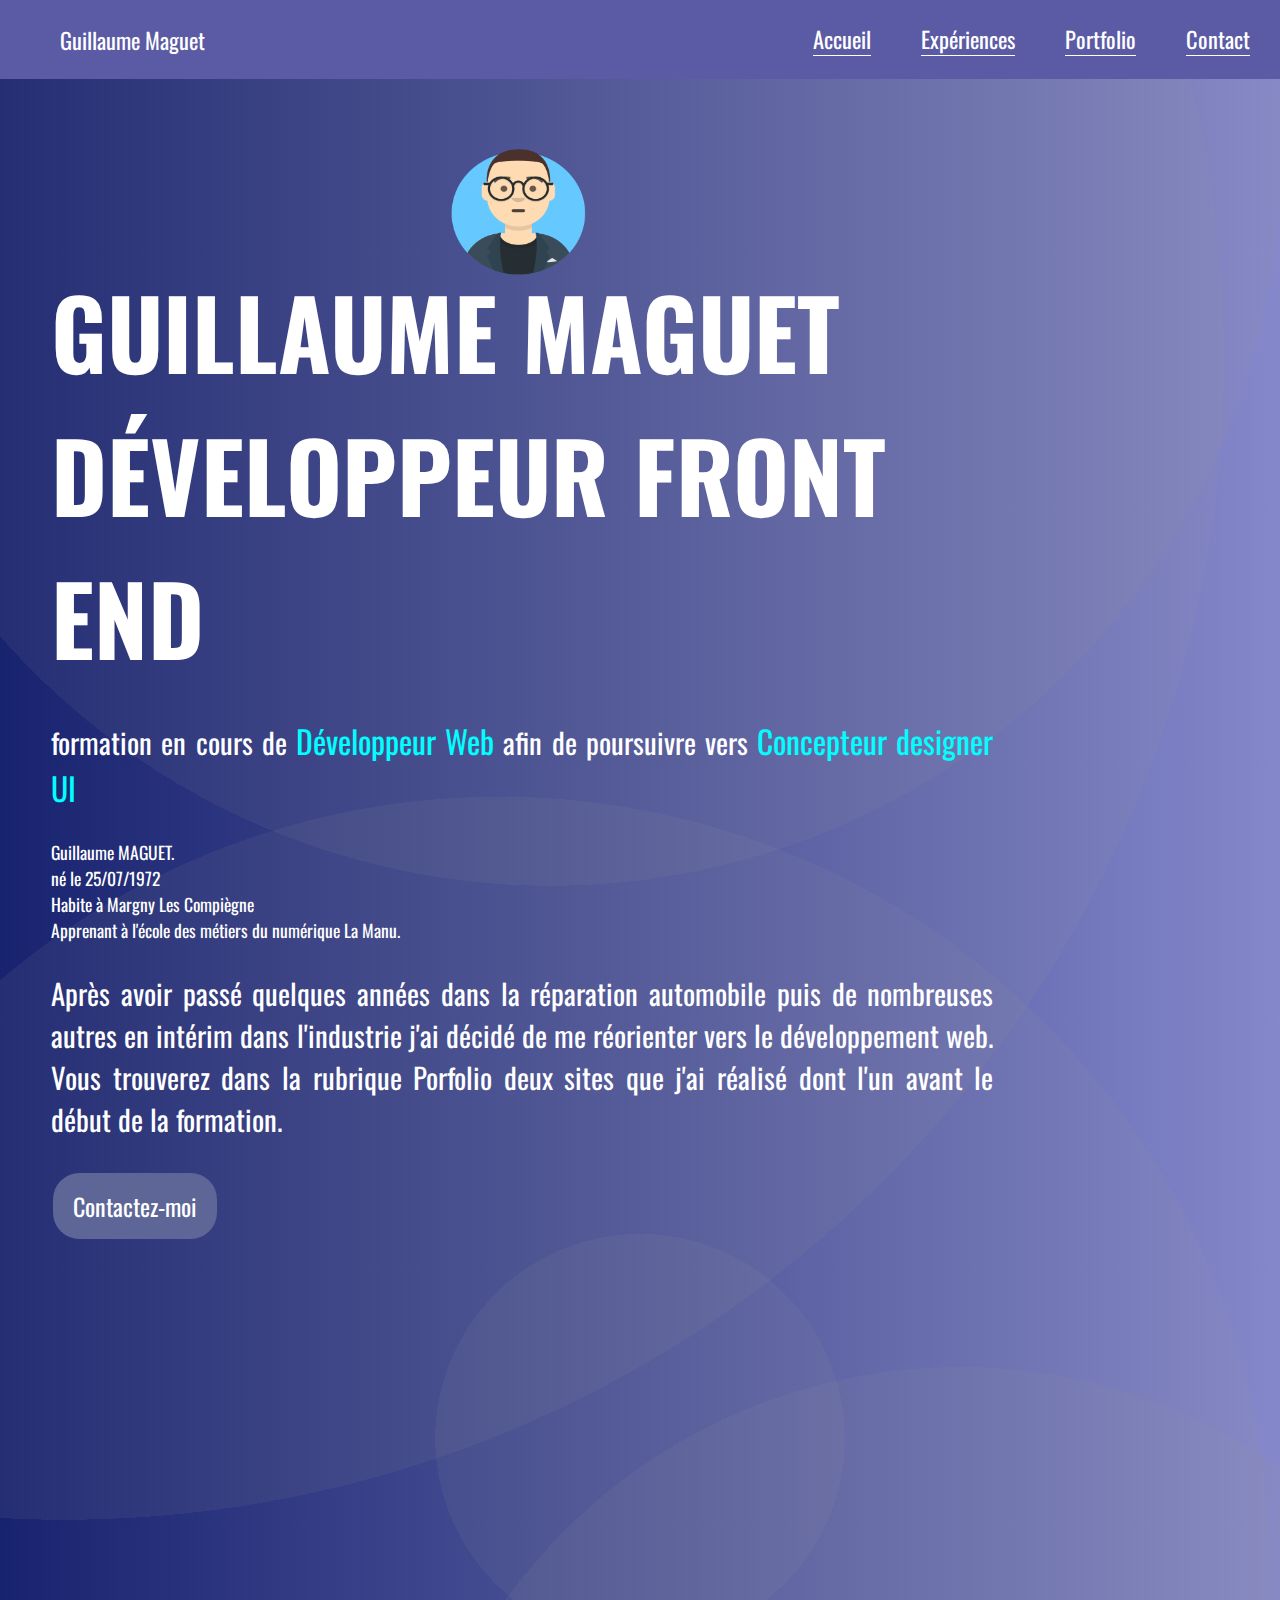
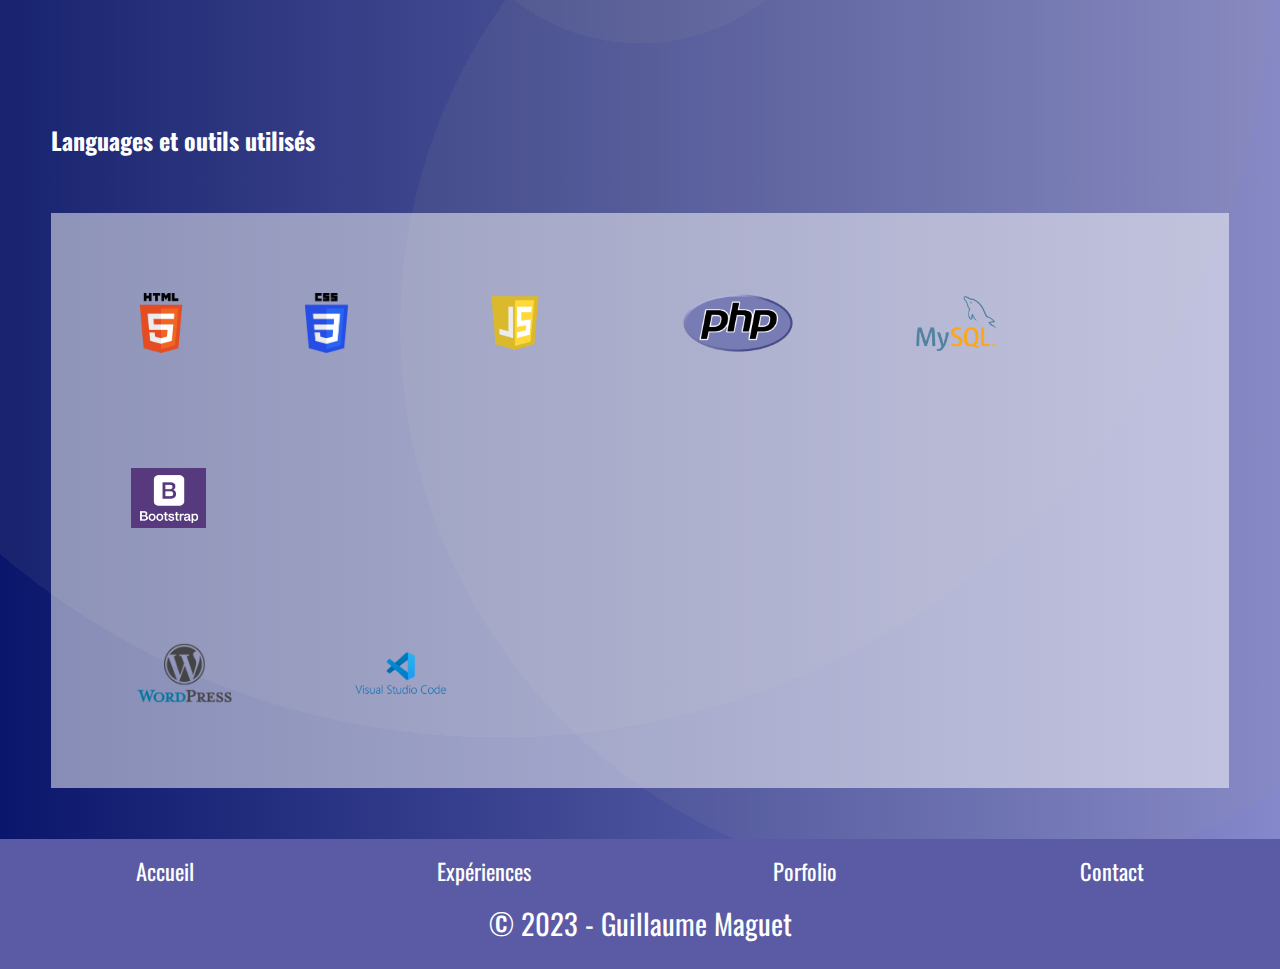
==== index.html @ 15b7d91f "1er ajout" ====
<!DOCTYPE html>
<html lang="fr">
<head>
    <meta charset="UTF-8">
    <meta http-equiv="X-UA-Compatible" content="IE=edge">
    <meta name="viewport" content="width=device-width, initial-scale=1.0">
    <title>Accueil</title>
    <link rel="stylesheet" href="assets/css/index.css">
</head>
<body>
    <nav>
        <div class="profile">
           Guillaume Maguet
        </div>
        <ul>
            <li><a href="index.html"></a> Accueil</a></li>
            <li><a href="exp.html">Expériences</a></li>
            <li><a href="portfolio.html">Portfolio</a></li>
            <li><a href="contact.html">Contact</a></li>
        </ul>
    </nav>

    <section class="photo-profil">
        <img src="./assets/images/Avatar-Maker.png" alt="">
    </section>
    <section class="page-content">
        <header>
            <h1>Guillaume MAGUET <br> 
                Développeur  front end <br></h1>
                <p class="title">formation en cours de <a href="https://lamanu.fr/formations/formation-developpeur-web-mobile/" target="_blank" >Développeur Web </a>afin de poursuivre vers <a href="https://lamanu.fr/alternance/formation-concepteur-designer-ui/" target="_blank" > Concepteur designer UI</a> </p>

            <p class="first" >Guillaume MAGUET. <br>
                né le 25/07/1972 <br>
                Habite à Margny Les Compiègne <br>
                Apprenant à l'école des métiers du numérique La Manu. <br></p>
                
                <p>Après avoir passé quelques années dans la réparation automobile puis de nombreuses autres en intérim dans l'industrie j'ai décidé de me réorienter vers le développement web. Vous trouverez dans la rubrique Porfolio deux sites que j'ai réalisé dont l'un avant le début de la formation.</p>         
           
                
                <a href="contact.html" class="button">Contactez-moi</a>
          </header>

        <section class="presentation-image">
            <!-- <img src="./assets/images/background-5060836_1920.jpg" alt=""> -->
        </section>
        
        <h2>Languages et outils utilisés</h2>
        <section class="projects-section">
            <div class="logos">
                <img src="./assets/images/logos/HTML5_logo_and_wordmark.svg.png" alt="">
                <img src="./assets/images/logos/CSS3_logo_and_wordmark.svg.png" alt="">
                <img src="./assets/images/logos/javascript-logo-transparent-logo-javascript-images-3.png" alt="">
                <img src="./assets/images/logos/PHP-logo.svg.png" alt="">
                <img src="./assets/images/logos/MySQL-Logo.png" alt="">
                <img src="./assets/images/logos/logo-bootstrap.png" alt="">

            </div>

            <div class="logos2">
                <img src="./assets/images/logos/WordPress-Logo.png" alt="">
                <img src="./assets/images/logos/vs code.png" alt="">
            </div>
        </section>
    </section>
    
    <footer>       
        <div class="liens">
            
                <a href="index.html">Accueil</a>
                <a href="exp.html">Expériences</a>
                <a href="portfolio.html">Porfolio</a>
                <a href="contact.html">Contact</a>            
        </div>

        <div class="copyright">
            <p>&copy 2023 - Guillaume Maguet</p>
        </div>
    </footer>
    
</body>
</html>
---- assets/css/index.css ----
@import url('https://fonts.googleapis.com/css2?family=Noto+Sans+JP:wght@300;400&family=Oswald:wght@300&display=swap');

body{
    padding: 0;
    margin: 0;
    color: white;
    background-image: radial-gradient(circle at 50% 56%, hsla(16,0%,59%,0.1) 0%, hsla(16,0%,59%,0.1) 13%,transparent 13%, transparent 44%,transparent 44%, transparent 100%),radial-gradient(circle at 75% 75%, hsla(16,0%,59%,0.1) 0%, hsla(16,0%,59%,0.1) 26%,transparent 26%, transparent 57%,transparent 57%, transparent 100%),radial-gradient(circle at 43% 6%, hsla(16,0%,59%,0.1) 0%, hsla(16,0%,59%,0.1) 29%,transparent 29%, transparent 92%,transparent 92%, transparent 100%),radial-gradient(circle at 39% 61%, hsla(16,0%,59%,0.1) 0%, hsla(16,0%,59%,0.1) 44%,transparent 44%, transparent 83%,transparent 83%, transparent 100%),radial-gradient(circle at 5% 14%, hsla(16,0%,59%,0.1) 0%, hsla(16,0%,59%,0.1) 46%,transparent 46%, transparent 99%,transparent 99%, transparent 100%),linear-gradient(90deg, rgb(10, 22, 107),rgb(133, 136, 202));
    /* background-image: radial-gradient(circle at center center, transparent,rgb(0,0,0)),linear-gradient(300deg, rgba(198, 198, 198,0.05) 0%, rgba(198, 198, 198,0.05) 50%,rgba(11, 11, 11,0.05) 50%, rgba(11, 11, 11,0.05) 100%),linear-gradient(64deg, rgba(54, 54, 54,0.05) 0%, rgba(54, 54, 54,0.05) 50%,rgba(132, 132, 132,0.05) 50%, rgba(132, 132, 132,0.05) 100%),linear-gradient(17deg, rgba(57, 57, 57,0.05) 0%, rgba(57, 57, 57,0.05) 50%,rgba(128, 128, 128,0.05) 50%, rgba(128, 128, 128,0.05) 100%),linear-gradient(332deg, rgba(97, 97, 97,0.05) 0%, rgba(97, 97, 97,0.05) 50%,rgba(85, 85, 85,0.05) 50%, rgba(85, 85, 85,0.05) 100%),linear-gradient(148deg, rgba(237, 237, 237,0.05) 0%, rgba(237, 237, 237,0.05) 50%,rgba(211, 211, 211,0.05) 50%, rgba(211, 211, 211,0.05) 100%),linear-gradient(142deg, rgba(168, 168, 168,0.05) 0%, rgba(168, 168, 168,0.05) 50%,rgba(32, 32, 32,0.05) 50%, rgba(32, 32, 32,0.05) 100%),linear-gradient(15deg, rgba(225, 225, 225,0.05) 0%, rgba(225, 225, 225,0.05) 50%,rgba(228, 228, 228,0.05) 50%, rgba(228, 228, 228,0.05) 100%),linear-gradient(5deg, rgba(104, 104, 104,0.05) 0%, rgba(104, 104, 104,0.05) 50%,rgba(43, 43, 43,0.05) 50%, rgba(43, 43, 43,0.05) 100%),radial-gradient(circle at center center, hsl(290,5%,8%),hsl(290,5%,8%)); */
    font-family: 'Oswald', sans-serif;
    /* font-family: 'Noto Sans JP', sans-serif; */
}
/* ******************************NAVBAR*************************************** */
nav{
    display: flex;
    flex-wrap: wrap;
    justify-content: space-between;
    align-items: center;
    background-color: rgb(91, 91, 165);
    position: sticky;
    width: 100%;
    top: 0;
    font-size: 1.4em;
    z-index: 99;
}

nav.profile{
    display: flex;
    align-items: center;
}

.profile{
    margin-left: 60px;
}

/* nav .profile img{
    width: 40px;
    height: 40px;
    border-radius: 50%;
}

nav .profile h1{
    margin-left: 10px;
    font-size: 15px;
}  */

nav ul{
    display: flex;
    list-style-type: none;  
}

nav ul li {
    margin: 0 30px 0 20px;
    cursor: pointer;
    border-bottom: 1px solid #fff;
}

nav ul li:hover{
    border-bottom-color: #000;
    text-decoration: none;
    /* padding: 30px; */
}
a{
    text-decoration: none;
    color: white;
}
/* *********************************************************************************************** */

.page-content{
    margin: 4%;
}

.page-content header{
    margin-top: 5%;
    max-width: 80%;
}

/* .page-content header */
 h1{
    margin: 0;
    text-transform: uppercase;
    font-family: 'Oswald', sans-serif;
    font-size:6em;
}

.title a{
    font-size: 1.1em;
    color: aqua;
}

.title a:hover{
    font-size: 1.2em;
    transition: .4s;
    color: rgb(251, 31, 31);
    font-weight: 600;
}

.first{
    font-size: 1.1em;
}

p{
    font-size: 1.8em;
    text-align: justify;
}

.photo-profil img{
    float: right;
    width: 150px;
    height: 150px;
    margin: 130px 70px 30px 0px;
    position: relative;
    border-radius: 50%;
    top: 0;
    right: 250px;
}

 .button{
    background-color: #5d6697;
    border: none;
    color: white;
    padding: 15px 20px;
    text-align: center;
    text-decoration: none;
    display: inline-block;
    font-size: 1.5em;
    margin: 4px 2px;
    border-radius: 1.1em;
}

.button:hover{
    color: #ccc;
    transition: 0.5s;
    font-size: bold;
}

.page-content .presentation-image{
    margin-top: 5%;
    width: 100%;
    height: 400px;
    background-image: url('../images/background-5060836_1920.jpg');
    background-size: cover;
    background-attachment: fixed;
    transition: filter 0.5s;
   }

.page-content .presentation-image img{
    max-width: 100%;
    height: auto;
}

.page-content .presentation-image:hover{
    filter: brightness(80%);
}

.projects-section .logos img{
    padding: 55px;
    /* width: 60px; */
    height: 60px;
    display: inline-flex;
    justify-content: center;
    padding: auto;
}

.projects-section .logos2 img{
    padding: 55px;
    /* width: 60px; */
    height: 60px;
    display: inline-flex;
    justify-content: center;
}



.projects-section{
    background-color: rgba(255,255, 253, 0.5) ;
    padding: 25px;
    margin-top: 55px;
}
/* ****************************************************FOOTER************************************** */
footer{
    background-color: rgb(91, 91, 165);
    height: 130px;
}

.liens{
    padding: 15px;
    font-size: 1.4em;
    display: flex;
    justify-content: space-around;
}

 .copyright p{
    text-align: center;
    margin: 0px 0 25px 0;
}



/* ***********************************RESPONSIVE************************************* */
@media screen and (max-width: 400px) {
    body{
        margin: 0 100px;
         
    }
    .page-content h1{
        font-size: 3.5em;
    }
}

@media screen and (max-width: 700px) {
    nav{
        justify-content: center;
    }

     .projects-section .logos img{
        padding-left: 10px;
    }  

    .projects-section .logos2 img{
        padding-left: 5px;
    }

    .photo-profil img{
        /* padding-top: 800px; */
        top: 5;
    }

}

@media screen and (max-width:1430px) {
    .photo-profil img{
        position: absolute;
        top: 1px;
        right: 615px ;
    }
    
    .page-content{
        margin-top: 180px;
    }
}

@media screen and (max-width:1000px) {
    .photo-profil img{
        position: absolute;
        top: 10px;
        right: 200px ;
    }
    .page-content{
        margin-top: 200px;
    }
}
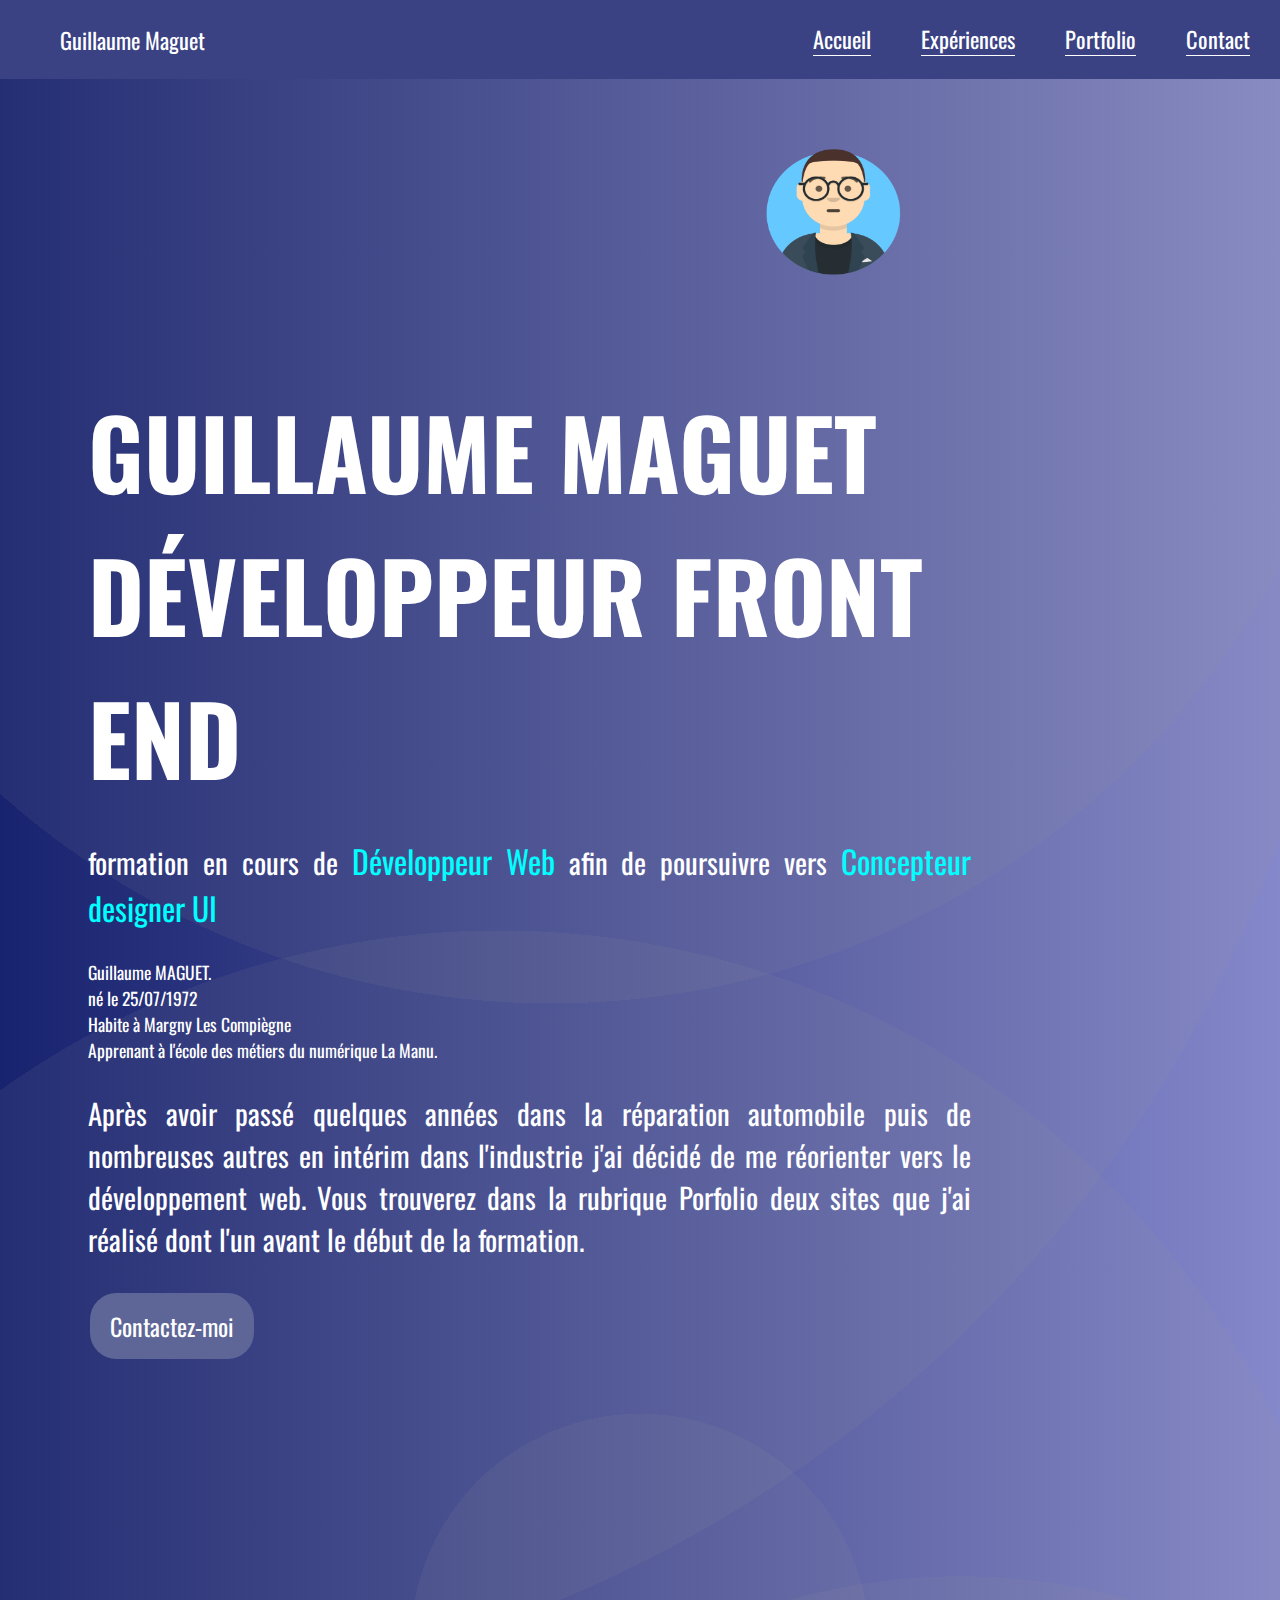
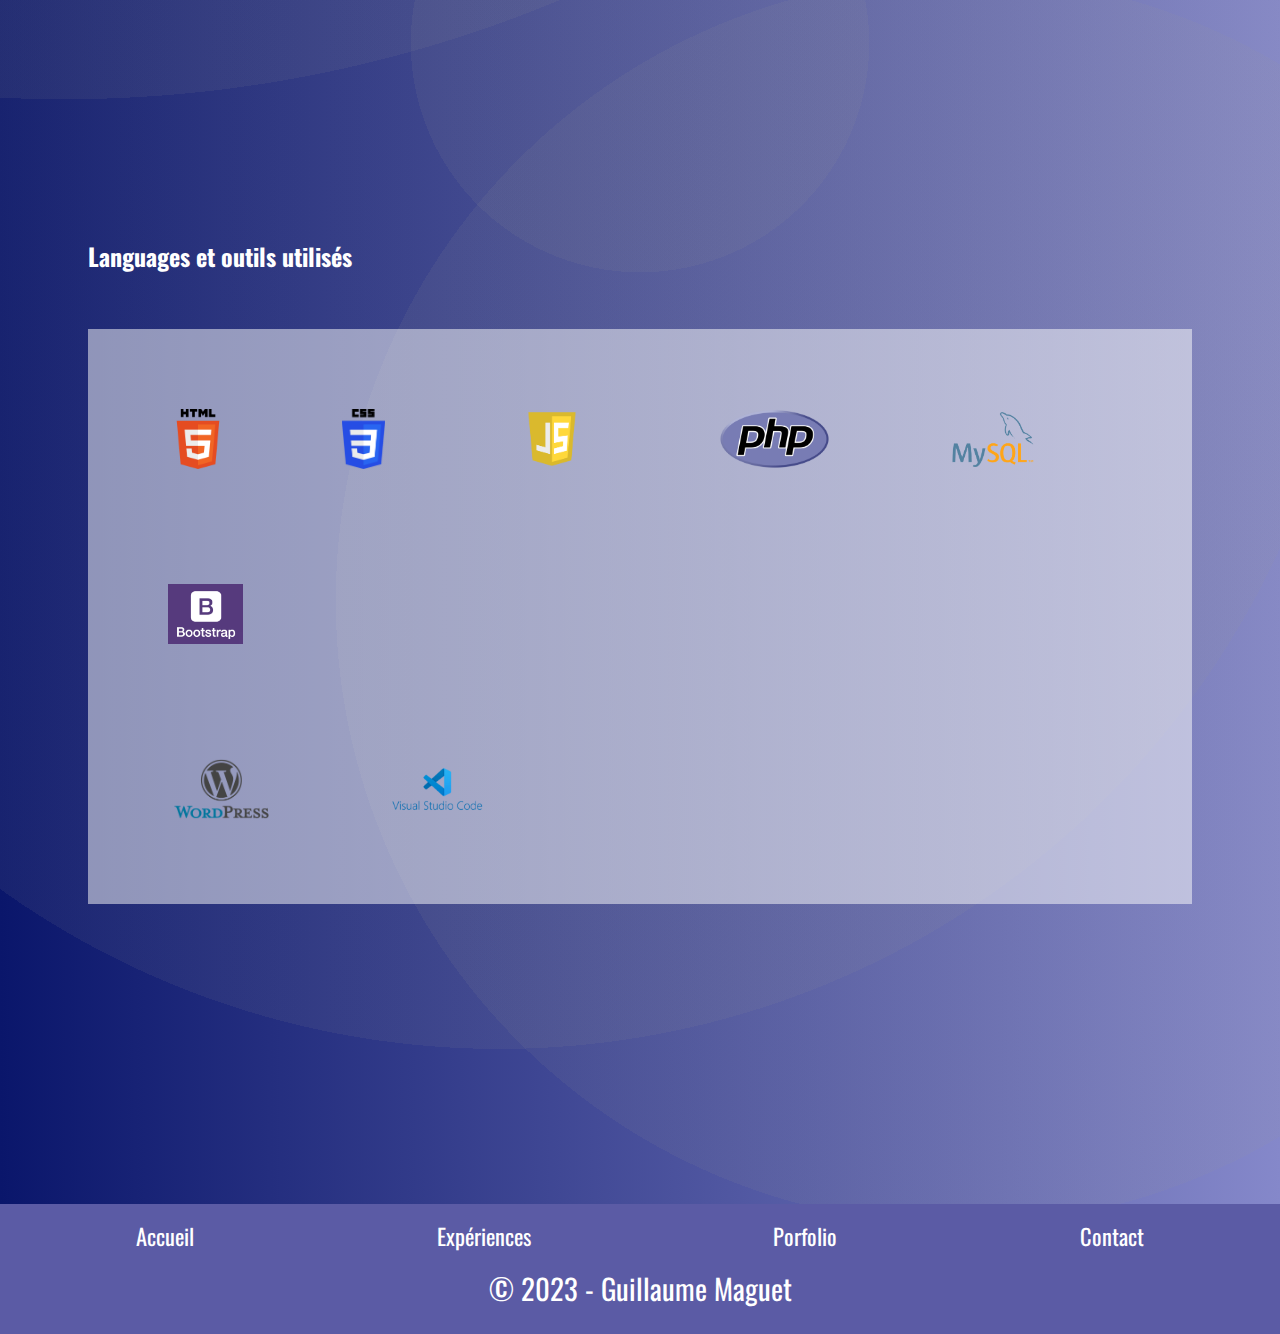
==== commit aa510c70: "push du soir" ====
--- a/index.html
+++ b/index.html
@@ -8,60 +8,63 @@
     <link rel="stylesheet" href="assets/css/index.css">
 </head>
 <body>
-    <nav>
-        <div class="profile">
-           Guillaume Maguet
-        </div>
-        <ul>
-            <li><a href="index.html"></a> Accueil</a></li>
-            <li><a href="exp.html">Expériences</a></li>
-            <li><a href="portfolio.html">Portfolio</a></li>
-            <li><a href="contact.html">Contact</a></li>
-        </ul>
-    </nav>
+    <nav class="navbar">
+        <div class="nav-links">
+           <div class="logo">Guillaume Maguet</div>
+           <ul>
+               <li><a href="index.html">Accueil</a></a></li>
+               <li><a href="exp.html">Expériences</a></li>
+               <li><a href="portfolio.html">Portfolio</a></li>
+               <li><a href="contact.html">Contact</a></li>
+           </ul>
+       </div>
+       <img src="assets/images/menu-btn.png" alt="btn" class="menu-burger">
+   </nav> 
 
-    <section class="photo-profil">
-        <img src="./assets/images/Avatar-Maker.png" alt="">
-    </section>
-    <section class="page-content">
-        <header>
-            <h1>Guillaume MAGUET <br> 
-                Développeur  front end <br></h1>
-                <p class="title">formation en cours de <a href="https://lamanu.fr/formations/formation-developpeur-web-mobile/" target="_blank" >Développeur Web </a>afin de poursuivre vers <a href="https://lamanu.fr/alternance/formation-concepteur-designer-ui/" target="_blank" > Concepteur designer UI</a> </p>
-
-            <p class="first" >Guillaume MAGUET. <br>
-                né le 25/07/1972 <br>
-                Habite à Margny Les Compiègne <br>
-                Apprenant à l'école des métiers du numérique La Manu. <br></p>
-                
-                <p>Après avoir passé quelques années dans la réparation automobile puis de nombreuses autres en intérim dans l'industrie j'ai décidé de me réorienter vers le développement web. Vous trouverez dans la rubrique Porfolio deux sites que j'ai réalisé dont l'un avant le début de la formation.</p>         
-           
-                
-                <a href="contact.html" class="button">Contactez-moi</a>
-          </header>
-
-        <section class="presentation-image">
-            <!-- <img src="./assets/images/background-5060836_1920.jpg" alt=""> -->
+    <main>
+        <section class="photo-profil">
+            <img src="./assets/images/Avatar-Maker.png" alt="">
         </section>
-        
-        <h2>Languages et outils utilisés</h2>
-        <section class="projects-section">
-            <div class="logos">
-                <img src="./assets/images/logos/HTML5_logo_and_wordmark.svg.png" alt="">
-                <img src="./assets/images/logos/CSS3_logo_and_wordmark.svg.png" alt="">
-                <img src="./assets/images/logos/javascript-logo-transparent-logo-javascript-images-3.png" alt="">
-                <img src="./assets/images/logos/PHP-logo.svg.png" alt="">
-                <img src="./assets/images/logos/MySQL-Logo.png" alt="">
-                <img src="./assets/images/logos/logo-bootstrap.png" alt="">
-
-            </div>
-
-            <div class="logos2">
-                <img src="./assets/images/logos/WordPress-Logo.png" alt="">
-                <img src="./assets/images/logos/vs code.png" alt="">
-            </div>
+        <section class="page-content">
+            <header>
+                <h1>Guillaume MAGUET <br> 
+                    Développeur  front end <br></h1>
+                    <p class="title">formation en cours de <a href="https://lamanu.fr/formations/formation-developpeur-web-mobile/" target="_blank" >Développeur Web </a>afin de poursuivre vers <a href="https://lamanu.fr/alternance/formation-concepteur-designer-ui/" target="_blank" > Concepteur designer UI</a> </p>
+    
+                <p class="first" >Guillaume MAGUET. <br>
+                    né le 25/07/1972 <br>
+                    Habite à Margny Les Compiègne <br>
+                    Apprenant à l'école des métiers du numérique La Manu. <br></p>
+                    
+                    <p>Après avoir passé quelques années dans la réparation automobile puis de nombreuses autres en intérim dans l'industrie j'ai décidé de me réorienter vers le développement web. Vous trouverez dans la rubrique Porfolio deux sites que j'ai réalisé dont l'un avant le début de la formation.</p>         
+               
+                    
+                    <a href="contact.html" class="button">Contactez-moi</a>
+              </header>
+    
+            <section class="presentation-image">
+                <!-- <img src="./assets/images/background-5060836_1920.jpg" alt=""> -->
+            </section>
+            
+            <h2>Languages et outils utilisés</h2>
+            <section class="projects-section">
+                <div class="logos">
+                    <img src="./assets/images/logos/HTML5_logo_and_wordmark.svg.png" alt="">
+                    <img src="./assets/images/logos/CSS3_logo_and_wordmark.svg.png" alt="">
+                    <img src="./assets/images/logos/javascript-logo-transparent-logo-javascript-images-3.png" alt="">
+                    <img src="./assets/images/logos/PHP-logo.svg.png" alt="">
+                    <img src="./assets/images/logos/MySQL-Logo.png" alt="">
+                    <img src="./assets/images/logos/logo-bootstrap.png" alt="">
+    
+                </div>
+    
+                <div class="logos2">
+                    <img src="./assets/images/logos/WordPress-Logo.png" alt="">
+                    <img src="./assets/images/logos/vs code.png" alt="">
+                </div>
+            </section>
         </section>
-    </section>
+    </main>
     
     <footer>       
         <div class="liens">
@@ -78,4 +81,12 @@
     </footer>
     
 </body>
+<script>
+    const menuHamburger = document.querySelector(".menu-burger")
+    const navLinks = document.querySelector(".nav-links")
+
+    menuHamburger.addEventListener('click',()=>{
+    navLinks.classList.toggle('mobile-menu')
+    })
+</script>
 </html>--- a/assets/css/index.css
+++ b/assets/css/index.css
@@ -7,15 +7,14 @@
     background-image: radial-gradient(circle at 50% 56%, hsla(16,0%,59%,0.1) 0%, hsla(16,0%,59%,0.1) 13%,transparent 13%, transparent 44%,transparent 44%, transparent 100%),radial-gradient(circle at 75% 75%, hsla(16,0%,59%,0.1) 0%, hsla(16,0%,59%,0.1) 26%,transparent 26%, transparent 57%,transparent 57%, transparent 100%),radial-gradient(circle at 43% 6%, hsla(16,0%,59%,0.1) 0%, hsla(16,0%,59%,0.1) 29%,transparent 29%, transparent 92%,transparent 92%, transparent 100%),radial-gradient(circle at 39% 61%, hsla(16,0%,59%,0.1) 0%, hsla(16,0%,59%,0.1) 44%,transparent 44%, transparent 83%,transparent 83%, transparent 100%),radial-gradient(circle at 5% 14%, hsla(16,0%,59%,0.1) 0%, hsla(16,0%,59%,0.1) 46%,transparent 46%, transparent 99%,transparent 99%, transparent 100%),linear-gradient(90deg, rgb(10, 22, 107),rgb(133, 136, 202));
     /* background-image: radial-gradient(circle at center center, transparent,rgb(0,0,0)),linear-gradient(300deg, rgba(198, 198, 198,0.05) 0%, rgba(198, 198, 198,0.05) 50%,rgba(11, 11, 11,0.05) 50%, rgba(11, 11, 11,0.05) 100%),linear-gradient(64deg, rgba(54, 54, 54,0.05) 0%, rgba(54, 54, 54,0.05) 50%,rgba(132, 132, 132,0.05) 50%, rgba(132, 132, 132,0.05) 100%),linear-gradient(17deg, rgba(57, 57, 57,0.05) 0%, rgba(57, 57, 57,0.05) 50%,rgba(128, 128, 128,0.05) 50%, rgba(128, 128, 128,0.05) 100%),linear-gradient(332deg, rgba(97, 97, 97,0.05) 0%, rgba(97, 97, 97,0.05) 50%,rgba(85, 85, 85,0.05) 50%, rgba(85, 85, 85,0.05) 100%),linear-gradient(148deg, rgba(237, 237, 237,0.05) 0%, rgba(237, 237, 237,0.05) 50%,rgba(211, 211, 211,0.05) 50%, rgba(211, 211, 211,0.05) 100%),linear-gradient(142deg, rgba(168, 168, 168,0.05) 0%, rgba(168, 168, 168,0.05) 50%,rgba(32, 32, 32,0.05) 50%, rgba(32, 32, 32,0.05) 100%),linear-gradient(15deg, rgba(225, 225, 225,0.05) 0%, rgba(225, 225, 225,0.05) 50%,rgba(228, 228, 228,0.05) 50%, rgba(228, 228, 228,0.05) 100%),linear-gradient(5deg, rgba(104, 104, 104,0.05) 0%, rgba(104, 104, 104,0.05) 50%,rgba(43, 43, 43,0.05) 50%, rgba(43, 43, 43,0.05) 100%),radial-gradient(circle at center center, hsl(290,5%,8%),hsl(290,5%,8%)); */
     font-family: 'Oswald', sans-serif;
-    /* font-family: 'Noto Sans JP', sans-serif; */
 }
 /* ******************************NAVBAR*************************************** */
-nav{
+.navbar .nav-links{
     display: flex;
     flex-wrap: wrap;
     justify-content: space-between;
     align-items: center;
-    background-color: rgb(91, 91, 165);
+    background-color: #3A4284;
     position: sticky;
     width: 100%;
     top: 0;
@@ -23,25 +22,9 @@
     z-index: 99;
 }
 
-nav.profile{
-    display: flex;
-    align-items: center;
-}
-
-.profile{
+.logo{
     margin-left: 60px;
 }
-
-/* nav .profile img{
-    width: 40px;
-    height: 40px;
-    border-radius: 50%;
-}
-
-nav .profile h1{
-    margin-left: 10px;
-    font-size: 15px;
-}  */
 
 nav ul{
     display: flex;
@@ -57,11 +40,24 @@
 nav ul li:hover{
     border-bottom-color: #000;
     text-decoration: none;
-    /* padding: 30px; */
-}
+}
+
 a{
     text-decoration: none;
     color: white;
+}
+
+.navbar .menu-burger{
+    display: none;
+    position: absolute;
+    top: 50px;
+    right: 25px;    
+    width: 35px;
+}
+
+.mobile-menu{
+    margin-left: 0;
+
 }
 /* *********************************************************************************************** */
 
@@ -169,8 +165,6 @@
     justify-content: center;
 }
 
-
-
 .projects-section{
     background-color: rgba(255,255, 253, 0.5) ;
     padding: 25px;
@@ -197,13 +191,129 @@
 
 
 /* ***********************************RESPONSIVE************************************* */
-@media screen and (max-width: 400px) {
+@media screen and (max-width: 750px){
+    /* .nav-links{
+        padding: 0;
+    } */
+    
+main{
+        margin: 300px 40px;
+    }
+
+.navbar .logo{
+        position: absolute;
+        top: 50px;
+        left: 35%;
+        
+    }
+ .navbar .menu-burger{
+    display: block;
+    z-index: 2;
+}
+
+.navbar .nav-links {
+    position: absolute;
+}
+
+ .logo{
+    display: none;
+}
+
+li a{
+    color: blue;
+    font-weight: bold;
+}
+
+ .navbar .nav-links{
+   top: 0;
+   left: 0;
+   position: absolute;
+   background-color: rgba(255, 255, 255, 0.20);
+   backdrop-filter: blur(7px);
+   width: 100%;
+   height: 100vh;
+   display: flex;
+   justify-content: center;
+   align-items: center;
+   margin-left: -100%;
+   transition: all 0.5s ease;
+   z-index: 1;
+}
+
+.nav-links.mobile-menu{
+    margin-left: 0;
+}
+
+.nav-links ul{
+    display: flex;
+    flex-direction: column;
+    align-items: center;
+}
+
+.navbar .nav-links ul li{
+    margin: 25px 0;
+    font-size: 1.3em;
+}
+
+}
+
+@media screen and (max-width:1000px) {
+    .photo-profil img{
+        position: absolute;
+        top: 1px;
+        right: 300px ;
+    }
+    .page-content{
+        margin-top: 200px;
+    }
+
+    header h1{
+        font-size: 2em;
+    }
+
+    .projects-section .logos img{
+        padding-left: 10px;
+    }  
+
+    .projects-section .logos2 img{
+        padding-left: 5px;
+    }
+}
+
+@media screen and (max-width:1450px){
+    .photo-profil img{
+        position: absolute;
+        top: 1px;
+        right: 300px ;
+    }
+
+    main{
+        margin: 300px 40px;
+    }
+}
+
+@media screen and (max-width:520px){
+    .photo-profil{
+        display: none;
+    }
+}
+
+/* @media screen and (max-width: 400px) {
     body{
-        margin: 0 100px;
+        margin: 0;
+        padding: 0;
          
     }
     .page-content h1{
         font-size: 3.5em;
+    }
+
+    .page-content{
+        margin: auto;
+    }
+
+    .photo-profil{
+        margin-right: 50px
     }
 }
 
@@ -221,8 +331,11 @@
     }
 
     .photo-profil img{
-        /* padding-top: 800px; */
         top: 5;
+    }
+
+    .p.profile{
+        margin: 20px;
     }
 
 }
@@ -248,4 +361,8 @@
     .page-content{
         margin-top: 200px;
     }
-}+
+    header h1{
+        font-size: 2em;
+    }
+} */